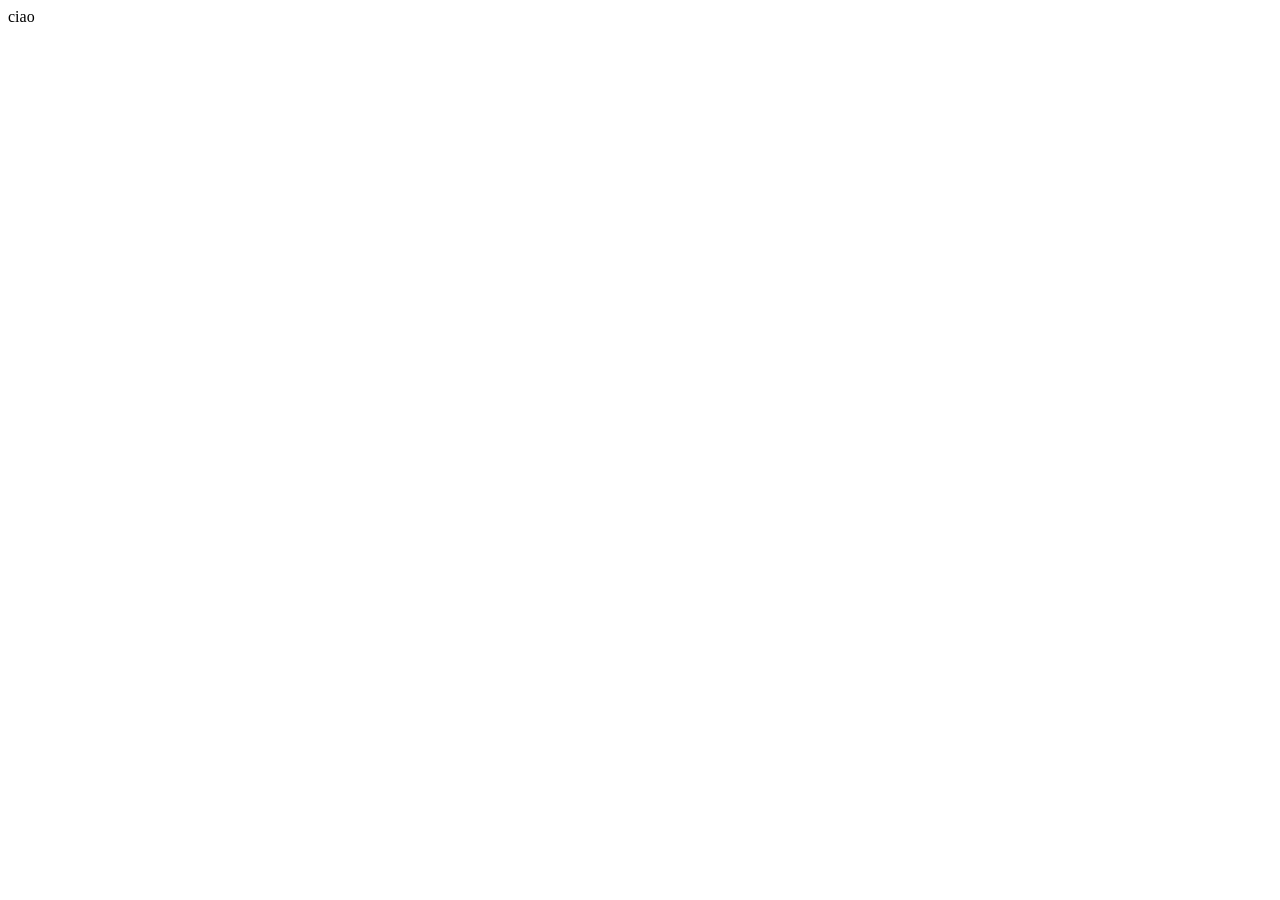
==== mobile.html @ 8d92d686 "alpha_1.1" ====
<!DOCTYPE html>
<html lang="en">
<head>
    <meta charset="UTF-8">
    <meta name="viewport" content="width=device-width, initial-scale=1.0">
    <title>Document</title>
</head>
<body>
    ciao
</body>
</html>
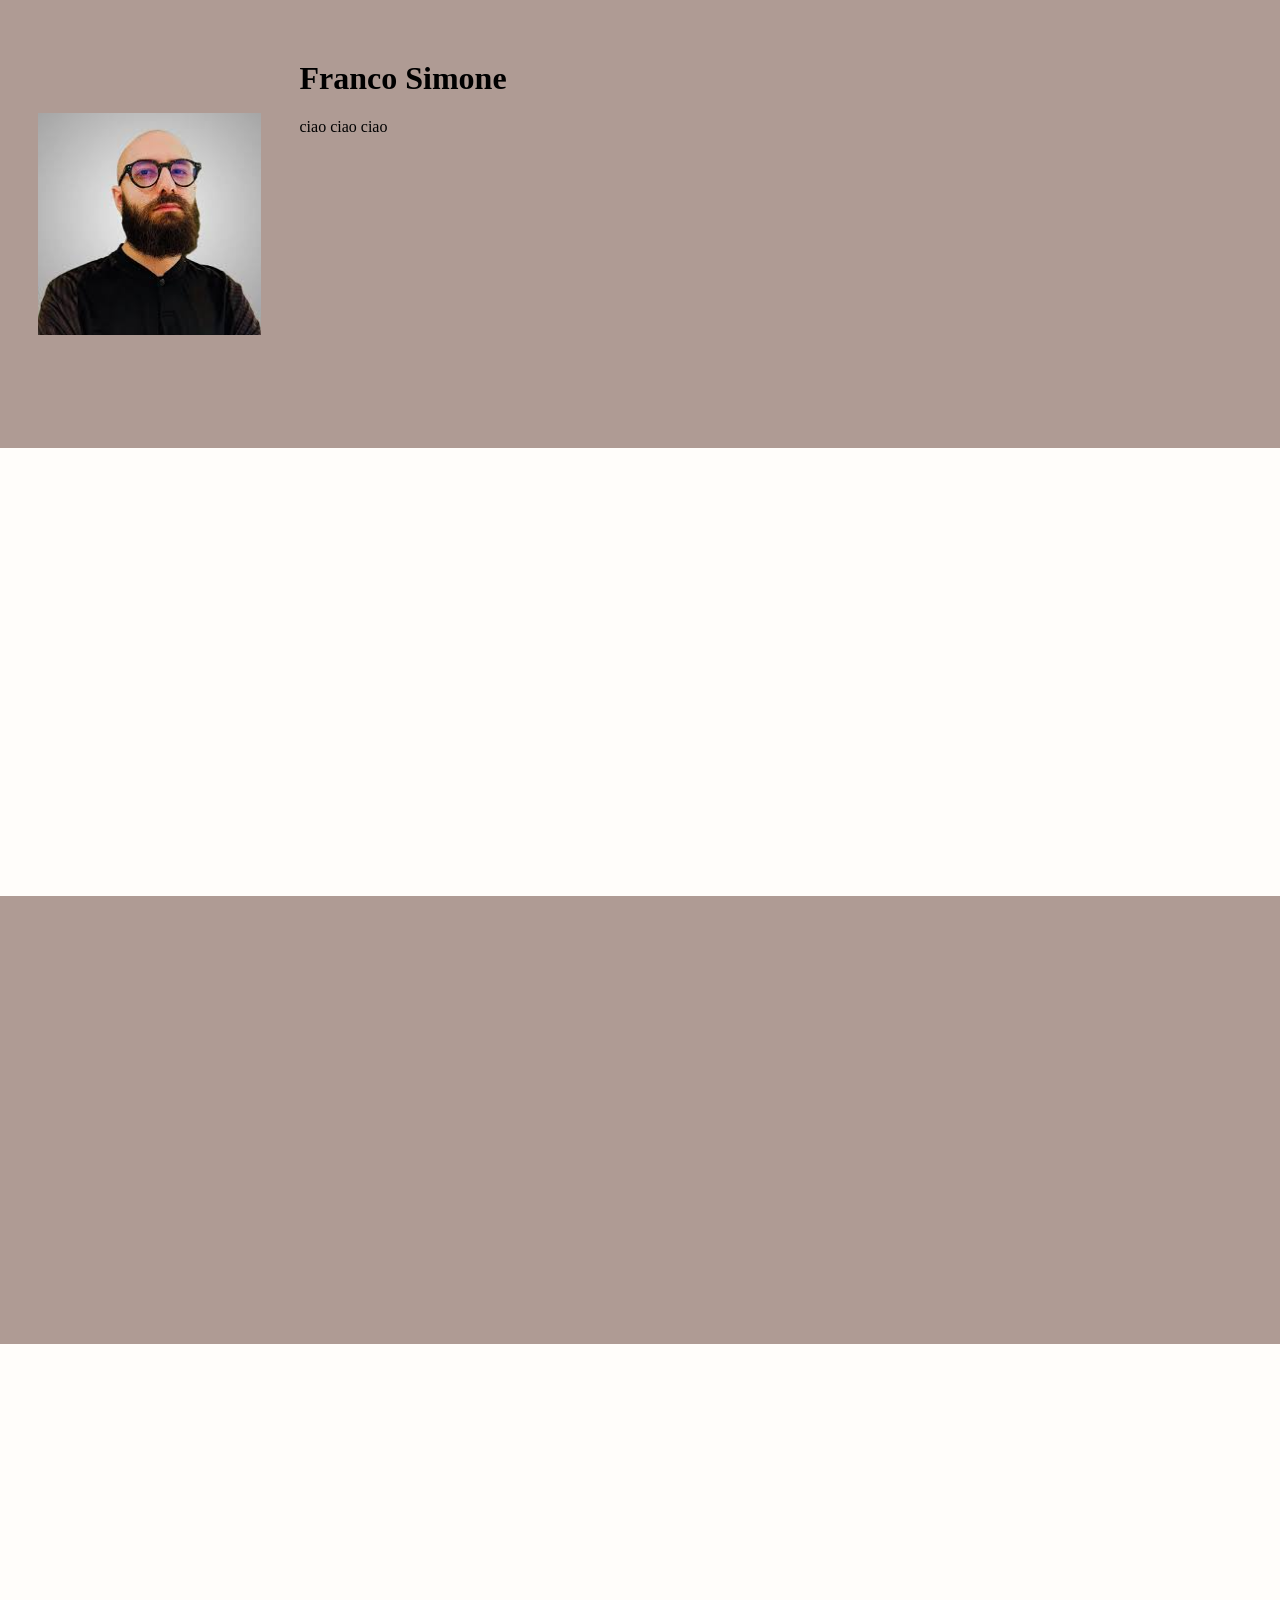
==== commit bf3f70cf: "alpha1.2" ====
--- a/mobile.html
+++ b/mobile.html
@@ -1,11 +1,78 @@
-<!DOCTYPE html>
-<html lang="en">
-<head>
-    <meta charset="UTF-8">
-    <meta name="viewport" content="width=device-width, initial-scale=1.0">
-    <title>Document</title>
-</head>
-<body>
-    ciao
-</body>
+<html lang="it">
+    <head>
+        <meta charset="UTF-8">
+        <meta name="viewport" content="width=device-width, initial-scale=1.0">
+        <title>Div centrale adattivo</title>
+        <link href="https://fonts.googleapis.com/css2?family=Montserrat:wght@400;700&amp;display=swap" rel="stylesheet">
+        <style>
+            html, body 
+            {
+                margin: 0;
+                padding: 0;
+            }
+            .este
+            {
+                width: calc(100% - 6vmax);
+                min-height: calc(35vmax - 6vmax);
+                height: auto;
+                padding: 3vmax;
+            }
+            .inte
+            {
+                width: 100%;
+                min-height: calc(35vmax - 6vmax);
+                height: auto;
+                display: flex;
+                align-items: stretch;
+            }
+            div.imma
+            {
+                width: auto;
+                height: calc(35vmax - 6vmax);
+                background-color: transparent;
+                display: flex;
+                align-items: center;
+            }
+            img.imma
+            {
+                width: auto;
+                height: 60%;
+            }
+            
+        </style>
+        <style type="text/css" id="operaUserStyle"></style>
+    </head>
+    <body>
+        <div class="este" style=" background-color: #AF9B94;">
+            <div class="inte">
+                <div class="imma">
+                    <img class="imma" src="marza.jpg" alt="sium">
+                </div>
+                <div style="background-color: transparent; width: 3vmax;"></div>
+                <div style="flex-grow: 1;"> 
+                    <h1>Franco Simone</h1>
+                    <span>
+                        ciao
+                        ciao
+                        ciao
+                    </span>                   
+                </div>
+            </div>
+        </div>
+        <div class="este" style=" background-color: #fffdfa;">
+            <div class="inte">
+
+            </div>
+        </div>
+        <div class="este" style=" background-color: #AF9B94;">
+            <div class="inte">
+
+            </div>
+        </div>
+        <div class="este" style=" background-color: #fffdfa;">
+            <div class="inte">
+
+            </div>
+        </div>
+    </body>
 </html>
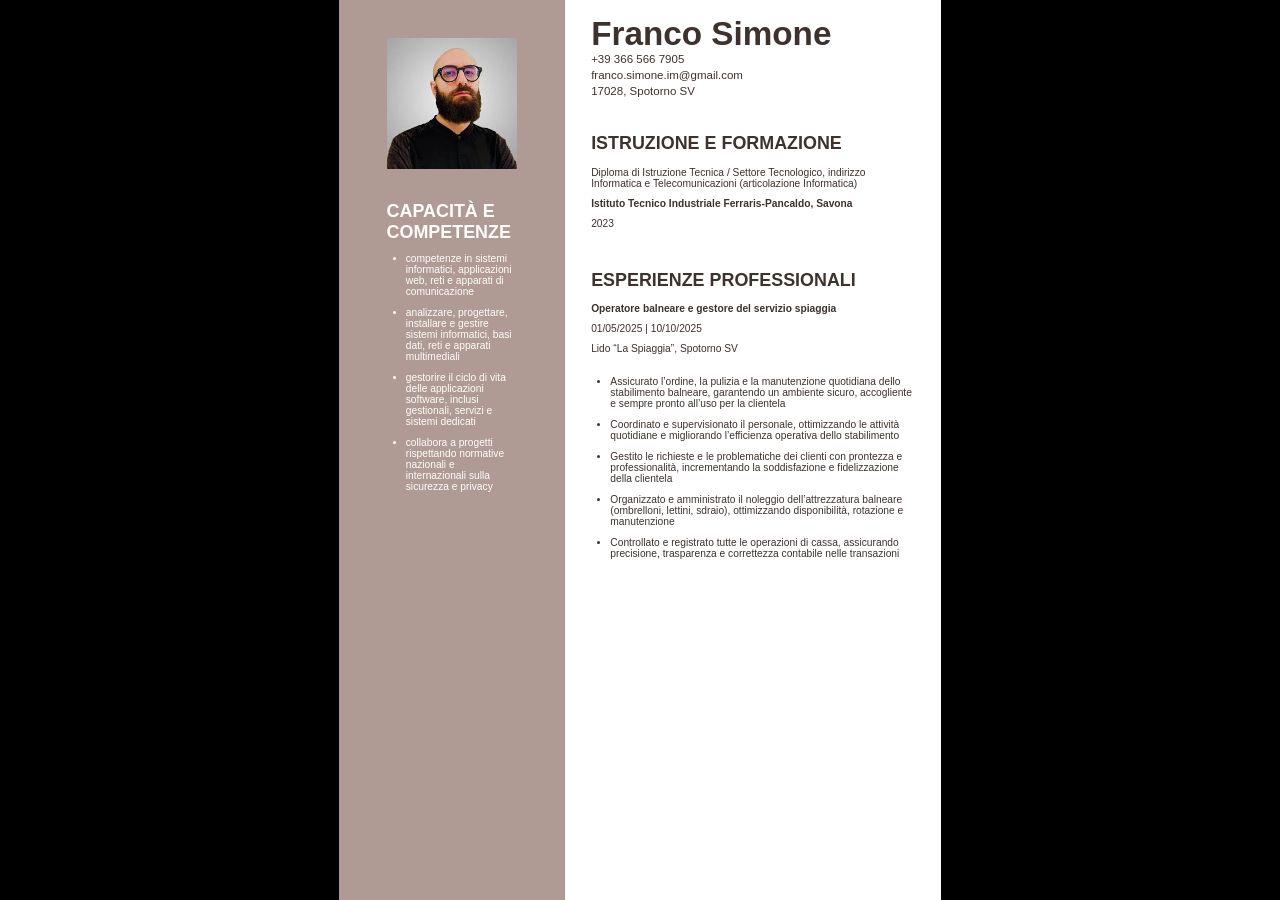
==== commit fc82d510: "alpha1.3" ====
--- a/mobile.html
+++ b/mobile.html
@@ -3,6 +3,23 @@
         <meta charset="UTF-8">
         <meta name="viewport" content="width=device-width, initial-scale=1.0">
         <title>Div centrale adattivo</title>
+        <script>
+        let resizeTimeout;
+        function checkScreenSize() 
+        {
+            if (document.documentElement.clientWidth >= 600) 
+            {
+                window.location.href = "index.html";
+            }
+        }
+
+        window.addEventListener("load", checkScreenSize);
+
+        window.addEventListener("resize", () => {
+            clearTimeout(resizeTimeout);
+            resizeTimeout = setTimeout(checkScreenSize, 200); // aspetta 200ms dall’ultimo resize
+        });
+        </script>
         <link href="https://fonts.googleapis.com/css2?family=Montserrat:wght@400;700&amp;display=swap" rel="stylesheet">
         <style>
             html, body 
@@ -30,15 +47,19 @@
                 width: auto;
                 height: calc(35vmax - 6vmax);
                 background-color: transparent;
-                display: flex;
-                align-items: center;
             }
             img.imma
             {
                 width: auto;
-                height: 60%;
+                height: 40%;
             }
-            
+            .nome {
+                font-family: 'Montserrat', sans-serif;
+                font-weight: 700;
+                color: #3D322E;
+                font-size: 3.8vmax;
+                margin-top: 0;
+            }
         </style>
         <style type="text/css" id="operaUserStyle"></style>
     </head>
@@ -50,12 +71,7 @@
                 </div>
                 <div style="background-color: transparent; width: 3vmax;"></div>
                 <div style="flex-grow: 1;"> 
-                    <h1>Franco Simone</h1>
-                    <span>
-                        ciao
-                        ciao
-                        ciao
-                    </span>                   
+                    <span class="nome">Franco Simone</span>                   
                 </div>
             </div>
         </div>
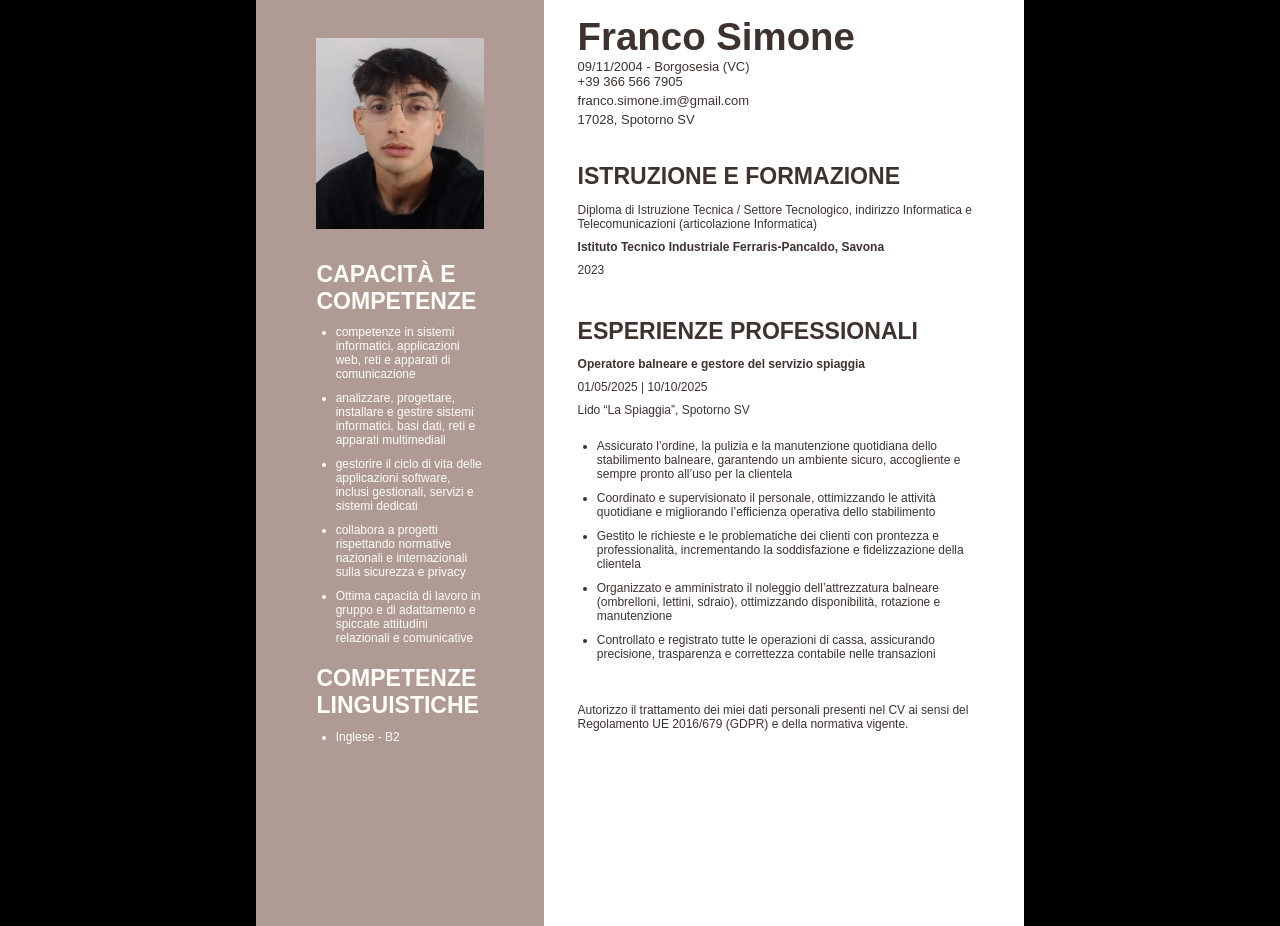
==== commit 4af83966: "alpha1.4" ====
--- a/mobile.html
+++ b/mobile.html
@@ -53,12 +53,22 @@
                 width: auto;
                 height: 40%;
             }
-            .nome {
+           .nome {
                 font-family: 'Montserrat', sans-serif;
                 font-weight: 700;
                 color: #3D322E;
-                font-size: 3.8vmax;
+                font-size: clamp(35px, 3vmax, 110px);
                 margin-top: 0;
+            }
+            .dati
+            {
+                font-family: 'Montserrat', sans-serif;
+                color: #3D322E;
+                font-size: clamp(13px, 1vmax, 36px);
+                margin-top: 0;
+                text-decoration: none;
+                display: block; 
+                margin-bottom: 0.3vmax;
             }
         </style>
         <style type="text/css" id="operaUserStyle"></style>
@@ -67,11 +77,27 @@
         <div class="este" style=" background-color: #AF9B94;">
             <div class="inte">
                 <div class="imma">
-                    <img class="imma" src="marza.jpg" alt="sium">
+                    <img class="imma" src="foto_33292.jpg" alt="sium">
                 </div>
                 <div style="background-color: transparent; width: 3vmax;"></div>
                 <div style="flex-grow: 1;"> 
-                    <span class="nome">Franco Simone</span>                   
+                    <span class="nome">Franco Simone</span>
+                    <div style="background-color: transparent; height: 3vmax; width: 100%;"></div>
+                    <span class="dati">
+                        09/11/2004 - Borgosesia (VC)
+
+                        <a class="dati" href="tel:+393665667905" target="_blank">
+                            +39 366 566 7905
+                        </a>
+                            
+                        <a class="dati" href="https://mail.google.com/mail/?view=cm&amp;to=franco.simone.im@gmail.com&amp;su=Richiesta&amp;body=Ciao, vorrei informazioni" target="_blank">
+                            franco.simone.im@gmail.com
+                        </a>
+                            
+                        <a class="dati" href="https://www.google.com/maps/search/?api=1&amp;query=Spotorno" target="_blank">
+                            17028, Spotorno SV
+                        </a>
+                    </span>        
                 </div>
             </div>
         </div>
